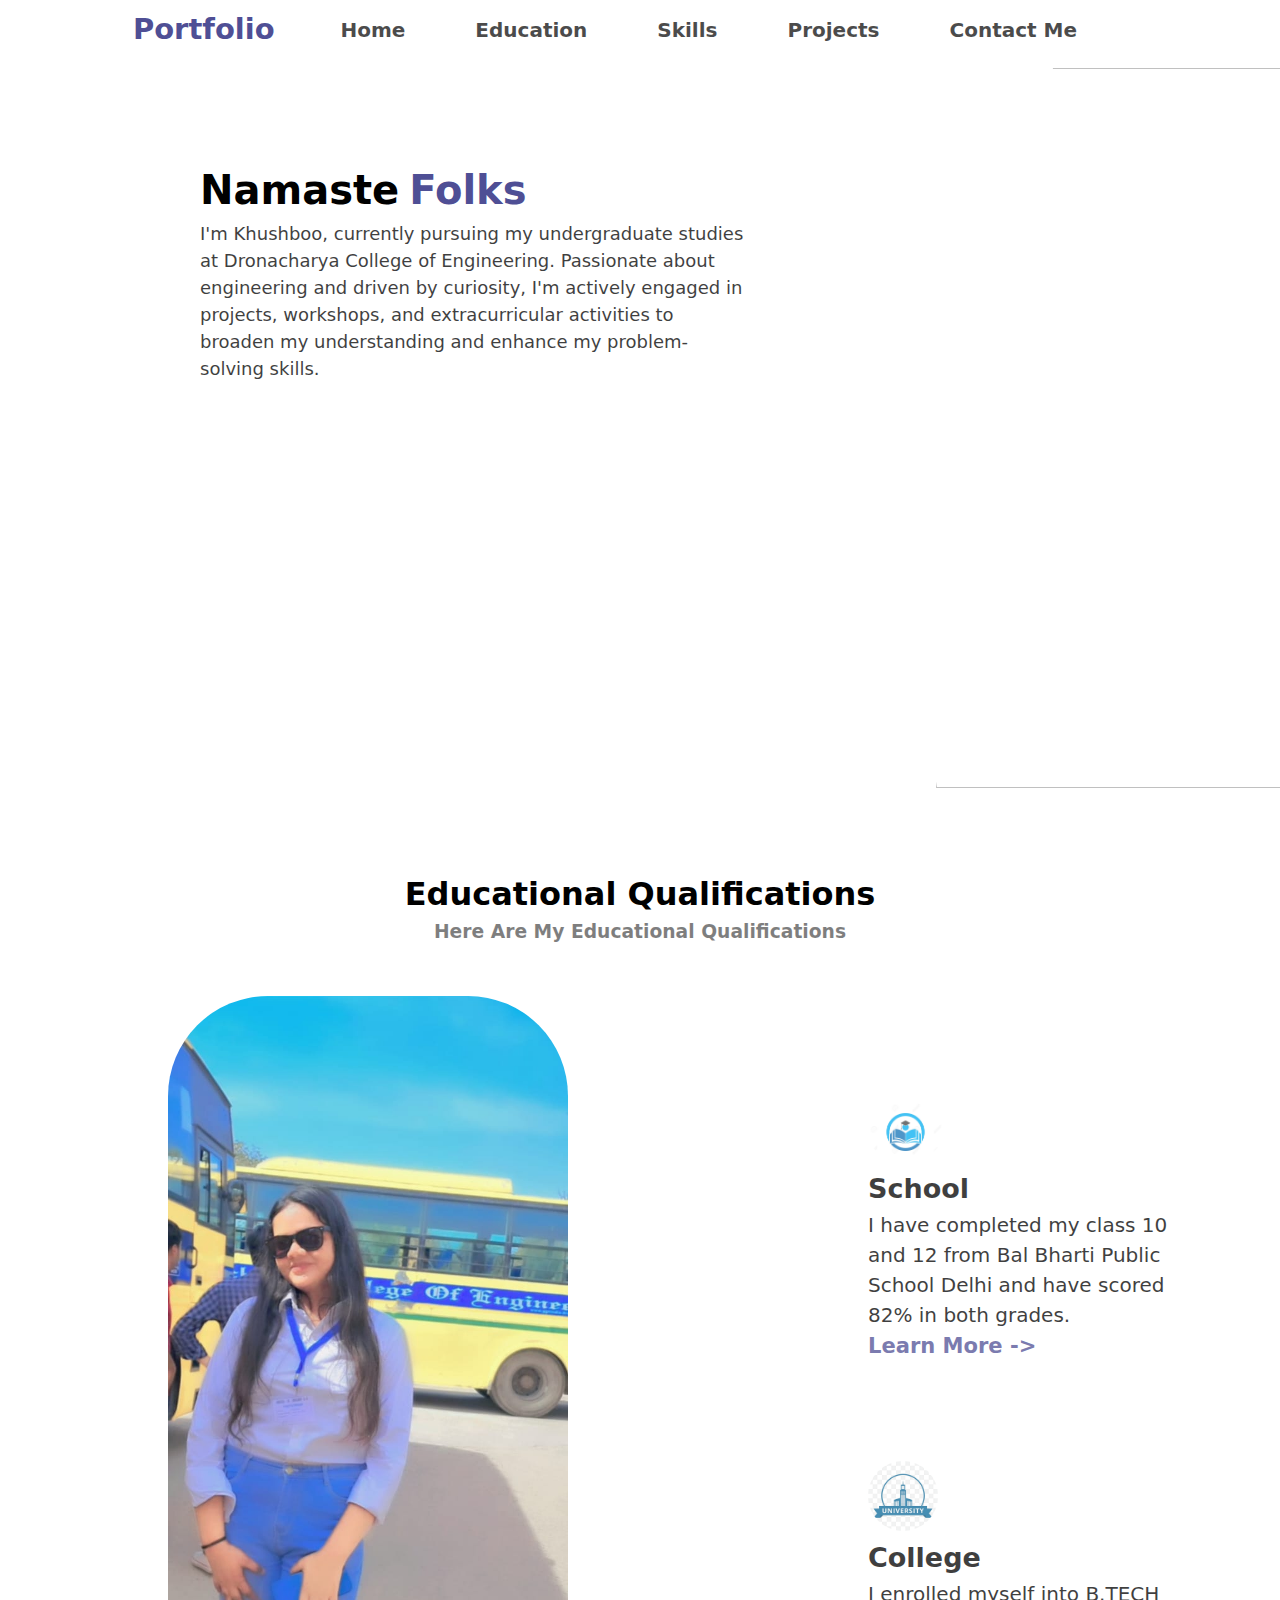
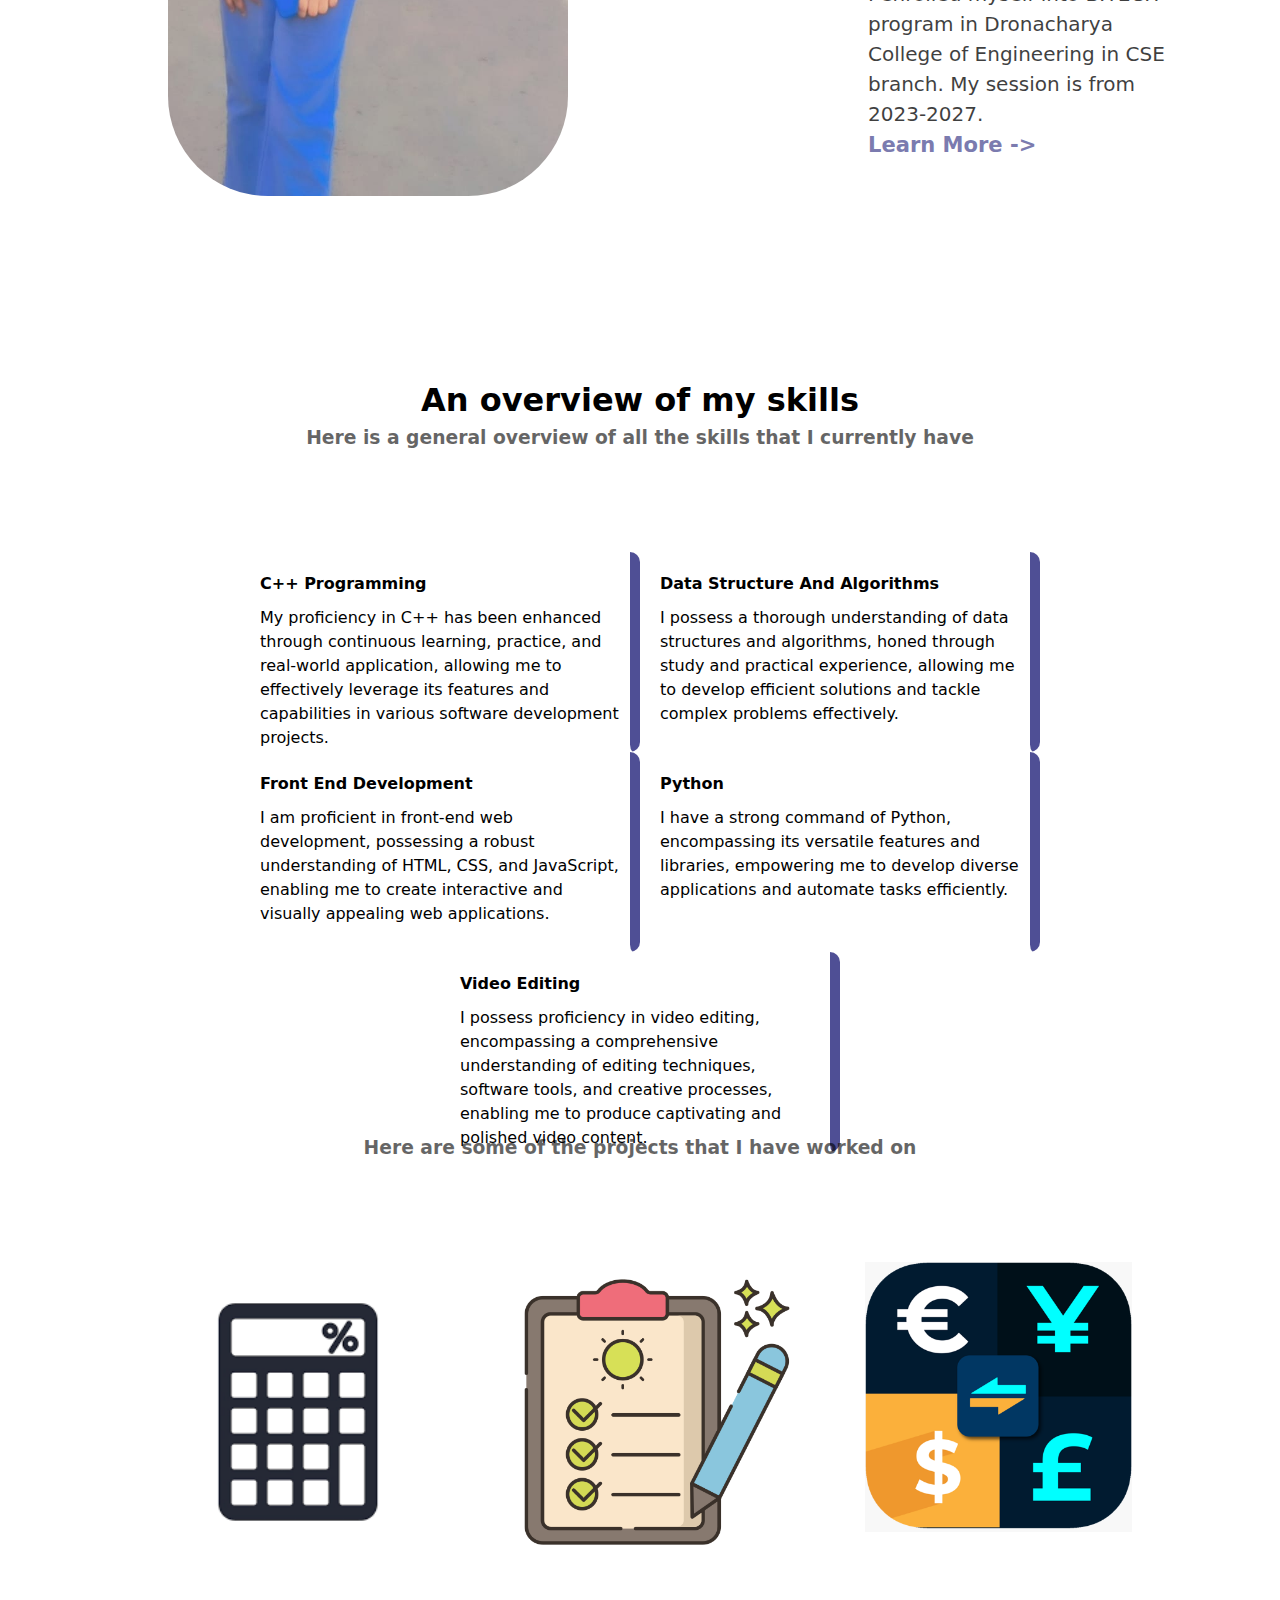
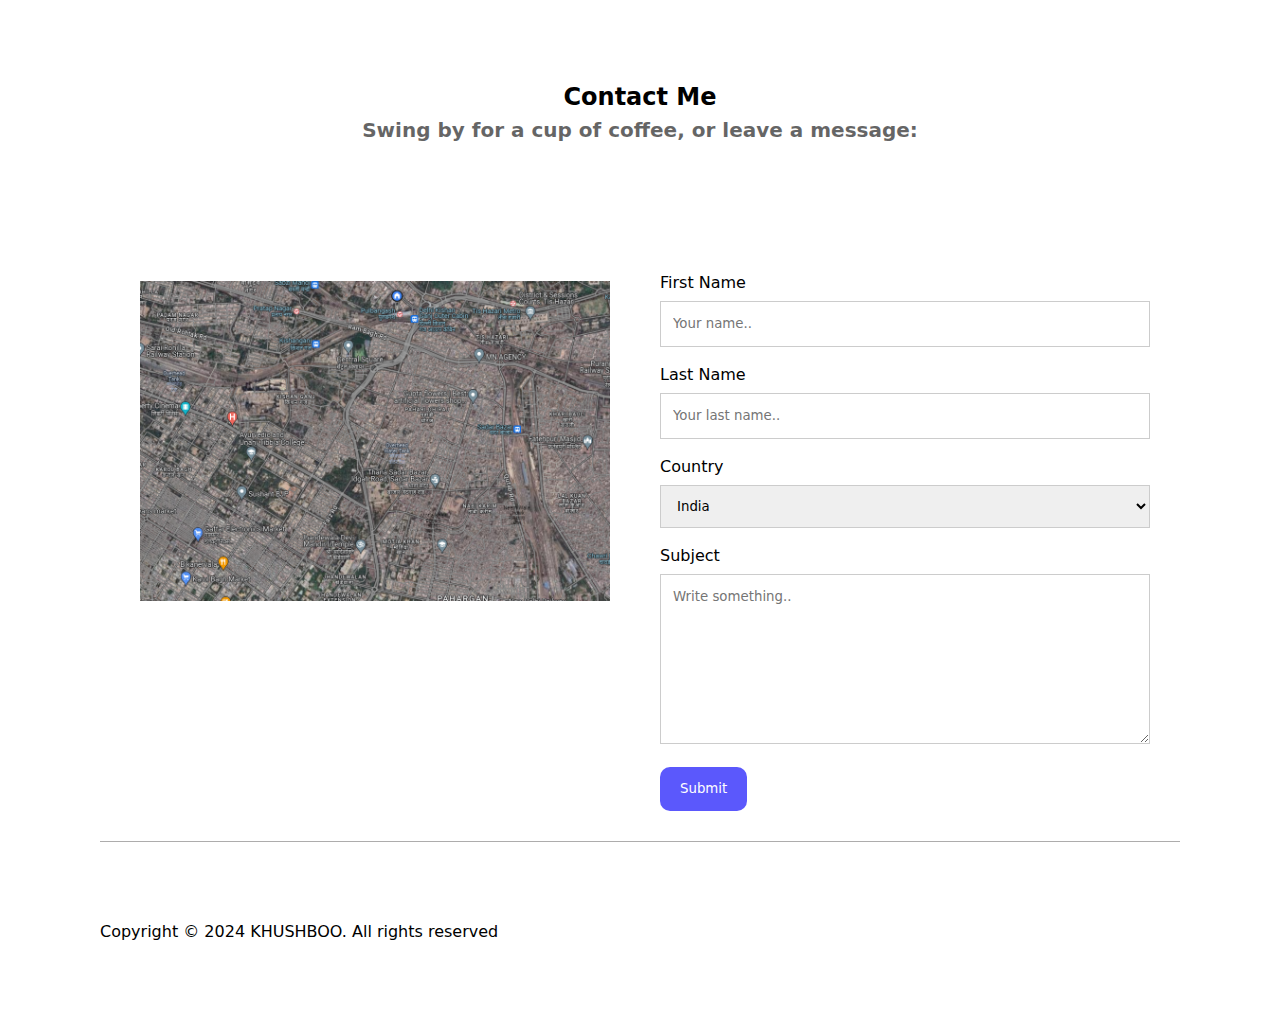
==== index.html @ 0c8af0f6 "Add files via upload" ====
<!DOCTYPE html>
<html lang="en">
  <head>
    <meta charset="UTF-8" />
    <meta name="viewport" content="width=device-width, initial-scale=1.0" />
    <title>My Portfolio</title>
    <link rel="stylesheet" href="style.css" />
    <link rel="stylesheet" href="https://cdnjs.cloudflare.com/ajax/libs/font-awesome/6.5.1/css/all.min.css" integrity="sha512-DTOQO9RWCH3ppGqcWaEA1BIZOC6xxalwEsw9c2QQeAIftl+Vegovlnee1c9QX4TctnWMn13TZye+giMm8e2LwA==" crossorigin="anonymous" referrerpolicy="no-referrer" />
  </head>
  <body>
    <div class="navbar">
      <header>
        <nav>
          <h1 class="heading">Portfolio
          </h1>
          <ul>
            <li><a href="#home">Home</a></li>
            <li><a href="#educational-qualifications">Education</a></li>
            <li><a href="#skill-tab">Skills</a></li>
            <li><a href="#projects">Projects</a></li>
            <li><a href="#contact-me">Contact Me</a></li>
          </ul>
        </nav>
      </header>
    </div>

    <div class="home" id="home">
      <div class="name">
        <div class="intro">
          <h1>Namaste<span class="name2">Folks</span></h1>
          <p style="font-size: 18px; opacity: 0.75">
            I'm Khushboo, currently pursuing my undergraduate studies at
            Dronacharya College of Engineering. Passionate about engineering and
            driven by curiosity, I'm actively engaged in projects, workshops,
            and extracurricular activities to broaden my understanding and
            enhance my problem-solving skills.
          </p>
        </div>
      </div>
      <img
        src="https://img.freepik.com/free-photo/sunlight-shining-single-mountain-top-sunset-with-dark-cloudy-sky_181624-377.jpg?size=626&ext=jpg&ga=GA1.1.1700460183.1708560000&semt=ais"
        style="
          height: 80vh;
         width: 100vh;
        position: absolute;
        left: 104vh;
        top: 68px;
        clip-path: polygon(13% 0, 100% 0%, 100% 100%, 0% 100%);
        "
      />
    </div>
    <div class="educational-qualifications" id="educational-qualifications">
      <h1 style="text-align: center;">Educational Qualifications</h1>
      <h3 style="opacity: 0.5; text-align: center; padding-bottom: 50px; ">Here Are My Educational Qualifications</h3>
      <div class="education">
        <img
          src="WhatsApp Image 2024-04-19 at 13.27.29_b058b8bf.jpg"
          style="height: 800px; border: none; border-radius: 100px"
        />
        <div class="education-div" style="padding-left: 300px">
          <div class="education-tabs">
            <img src="school.jpg" style="height: 60px; border-radius: 50%" />
            <h2>School</h2>
            <p style="font-size: 20px">
              I have completed my class 10 and 12 from Bal Bharti Public
              School Delhi and have scored 82% in both grades.
            </p>
            <h3>
              <a
                href="https://msmsdelhi.in/msms/index.php" target="#"
                >Learn More -></a
              >
            </h3>
          </div>
          <div class="education-tabs" >
            <img src="college.png" style="height: 70px; border-radius: 50%" />
            <h2>College</h2>
            <p style="font-size: 20px">
              I enrolled myself into B.TECH program in Dronacharya College of
              Engineering in CSE branch. My session is from 2023-2027.
            </p>
            <h3>
              <a
                href="https://ggnindia.dronacharya.info/" target="#"
                >Learn More -></a
              >
            </h3>
          </div>
        </div>
      </div>
    </div>

    <div class="skill-tab" id="skill-tab">
      <div class="skill-heading" style="text-align: center; padding-top: 70px">
        <h1>An overview of my skills</h1>
        <h3 style="opacity: 0.6">
          Here is a general overview of all the skills that I currently have
        </h3>
      </div>
      <div class="row">
        <div class="card">
          <h4>C++ Programming</h4>
          <p>
            My proficiency in C++ has been enhanced through continuous learning, practice, and real-world application, allowing me to effectively leverage its features and capabilities in various software development projects.
          </p>
        </div>

        <div class="card">
          <h4>Data Structure And Algorithms</h4>
          <p>
            I possess a thorough understanding of data structures and algorithms, honed through study and practical experience, allowing me to develop efficient solutions and tackle complex problems effectively.
          </p>
        </div>

        <div class="card">
          <h4>Front End Development</h4>
          <p>
            I am proficient in front-end web development, possessing a robust understanding of HTML, CSS, and JavaScript, enabling me to create interactive and visually appealing web applications.
          </p>
        </div>

        <div class="card">
          <h4>Python</h4>
          <p>
            I have a strong command of Python, encompassing its versatile features and libraries, empowering me to develop diverse applications and automate tasks efficiently.
          </p>
        </div>

        <div class="card">
          <h4>Video Editing</h4>
          <p>
            I possess proficiency in video editing, encompassing a comprehensive understanding of editing techniques, software tools, and creative processes, enabling me to produce captivating and polished video content.
          </p>
        </div>
      </div>
    </div>

    <div class="projects" id="projects">
      <div class="project-heading">
        <h1>Projects</h1>
        <h3 style="opacity: 0.6">
          Here are some of the projects that I have worked on
        </h3>
      </div>
      <div class="projects-div">
        <a href="calculator.html" target="#"><img src="calculator.png" /></a>
        <a href="todo.html" target="#"><img src="todo.png" /></a>
        <a href="weather.html" target="#"><img src="1200x630wa.png" style="height : 270px"/></a>
    </div>

    <div class="contact-me" id="contact-me" >
      <div style="text-align:center; ">
        <h2>Contact Me</h2>
        <p style="opacity: 0.6; font-size: 20px; font-weight: bold;">Swing by for a cup of coffee, or leave a message:</p>
      </div>
      <div class="row">
        <div class="column">
          <img src="map2.png" style="width:100%">
        </div>
        <div class="column">
          <form action="/action_page.php">
            <label for="fname">First Name</label>
            <input type="text" id="fname" name="firstname" placeholder="Your name..">
            <label for="lname">Last Name</label>
            <input type="text" id="lname" name="lastname" placeholder="Your last name..">
            <label for="country">Country</label>
            <select id="country" name="country">
              <option value="india">India</option>
              <option value="canada">Canada</option>
              <option value="usa">USA</option>
            </select>
            <label for="subject">Subject</label>
            <textarea id="subject" name="subject" placeholder="Write something.." style="height:170px"></textarea>
            <input type="submit" value="Submit">
          </form>
        </div>
      </div>
    </div>

    <footer style="border-top: 0.25px solid rgb(173, 172, 172);">
      <div class="footer" style="height: 20vh; background-color: rgb(255, 255, 255); display: flex; align-items: center; justify-content: space-between; ">
        <div class="contact-details">
          <p>
            Copyright &copy; 2024 KHUSHBOO. All rights reserved
          </p>
        </div> 
        <div class="social-icons"  >
          <a href="https://www.linkedin.com/in/lakshay-jain-a48979289/" target="#"><i class="fa-brands fa-linkedin-in"></i></a>
          <a href="https://www.instagram.com/laxay_jain/"target="#"><i class="fab fa-instagram"></i></a>
          <a href="https://twitter.com/Kirayagami34"target="#"><i class="fab fa-twitter"></i></a>
        </div>
      </div>

    </footer>
    <script src="app.js"></script>
  </body>
</html>
---- style.css ----
*{
    margin: 0;
    padding: 0;
    font-family: ui-sans-serif,system-ui,-apple-system,BlinkMacSystemFont,"Segoe UI",Roboto,"Helvetica Neue",Arial,"Noto Sans",sans-serif,"Apple Color Emoji","Segoe UI Emoji","Segoe UI Symbol","Noto Color Emoji";
    line-height: 1.5;
    box-sizing: border-box;
}

header{
    background-color: rgb(255, 255, 255);
    height: 60px;
}

body{
    padding: 0px 100px 0px 100px;
}
nav{
    height: 60px;
    display: flex;
    justify-content: space-around;
    align-items: center;
}

.heading{
  font-size: 29px; 
  color: rgb(79, 79, 149); 
  transition: 0.25s; 
  cursor: pointer;
}
.heading:hover{
  scale: 110%;
}

ul{
    display: flex;
    list-style: none;
    font-size: 20px;
}

ul a {
    text-decoration: none;
    color: black;
    opacity: 0.70;
    font-weight: bold;
    transition: 0.25s;
}

ul a:hover{
    color: rgb(52, 52, 97);
}

li{
    margin: 0px 70px 0px 0px;
}


.name{
    height: 70vh;
    background-color: rgb(255, 255, 255);
}

.intro{
    padding: 100px;
    width: 749px;
}

.intro h1{
    font-size: 40px
}

.name .name2{
    color: rgb(79, 79, 149);
    margin-left: 10px;
}

.home{
    display: flex;
    height: 90vh;
}

/* .home img{
    height: 500px;
    border: none;
    border-radius: 100px;
    padding-top: 47px;
    padding-left: 254px;
} */

.education{
    display: flex;
    height: 90vh;
    /* border: 10px solid black; */
    padding: 0px 0px 0px 68px;
}

.education-div{
    width: 830 px;
    position: relative;
    top: 106px;
    bottom: 106px;
}

.education-tabs{
    padding-bottom: 100px;
    font-size: 18px; 
    opacity: 0.75;
}

.skill-tab{
    height: 90vh;
    padding-top: 100px;
}

.card {
    border-radius: 10px;
    filter: drop-shadow(0 5px 10px 0 #ffffff);
    width: 400px;
    height: 200px;
    background-color: #ffffff;
    padding: 20px;
    position: relative;
    z-index: 0;
    overflow: hidden;
    transition: 0.6s ease-in;
  }
  
  .card::before {
    content: "";
    position: absolute;
    z-index: -1;
    top: -15px;
    right: -15px;
    background: rgb(79, 79, 149);
    height:220px;
    width: 25px;
    border-radius: 32px;
    transform: scale(1);
    transform-origin: 50% 50%;
    transition: transform 0.25s ease-out;
  }
  
  .card:hover::before{
      transition-delay:0.2s ;
  
    transform: scale(40);
  }
  
  .card:hover{
      color: #ffffff;
  
  }
  
  .card p{
      padding: 10px 0;
  }

.row{
    display: flex;
    flex-wrap: wrap;
    justify-content: center;
    padding-top: 100px;
}

.projects{
    height: 70vh;
    background-color: rgb(255, 255, 255);
    padding-top: 70px;
}

.projects-div{
    display: flex;
    flex-wrap: wrap;
    justify-content: space-evenly;
    padding-top: 100px;
    padding-bottom: 100px;
}

.projects-div img{
    padding: 0px 10px 0px 10px;
    height: 300px;
    transition: 0.5s;
}

.projects-div img:hover{
    scale: 105%;
}

.project-heading{
    text-align: center;
}

input[type=text], select, textarea {
    width: 100%;
    padding: 12px;
    border: 1px solid #ccc;
    margin-top: 6px;
    margin-bottom: 16px;
    resize: vertical;
  }
  
  input[type=submit] {
    background-color: #5b58fc;
    color: white;
    padding: 12px 20px;
    border: none;
    cursor: pointer;
    border-radius: 10px;
  }
  
  input[type=submit]:hover {
    background-color: #004fe1;
  }
  
  /* Style the container/contact section */
  .contact-me {
    border-radius: 5px;
    background-color: #ffffff;
    padding: 10px;
  }
  
  /* Create two columns that float next to eachother */
  .column {
    float: left;
    width: 50%;
    margin-top: 6px;
    padding: 20px;
  }

  
  /* Clear floats after the columns */
  .row:after {
    content: "";
    display: table;
    clear: both;
  }
  
  /* Responsive layout - when the screen is less than 600px wide, make the two columns stack on top of each other instead of next to each other */
  @media screen and (max-width: 600px) {
    .column, input[type=submit] {
      width: 100%;
      margin-top: 0;
    }
  }

  .social-icons{
    padding: 0px 50px 0px 0px;
    display: flex;
    align-items: center;
    justify-content: space-between;
    width: 120px;
  }

  .social-icons a{
    text-decoration: none;
    color: rgb(79, 79, 149);
    transition: 0.25s;
    font-weight: light;
  }

  .social-icons a:hover{
    color: rgb(0, 0, 0);
    scale: 120%;
  }

  .column img{
    padding: 10px 10px 10px 10px;
    transition: 0.5s;
  }

  .column img:hover{
    scale: 105%;
  }

  .education-div .education-tabs h3 a{
    text-decoration: none;
    color: rgb(79, 79, 149);
    transition: 0.25s;
    font-weight: light;
  }

  .education-div .education-tabs h3 a:hover{
    color: #004fe1;
  }
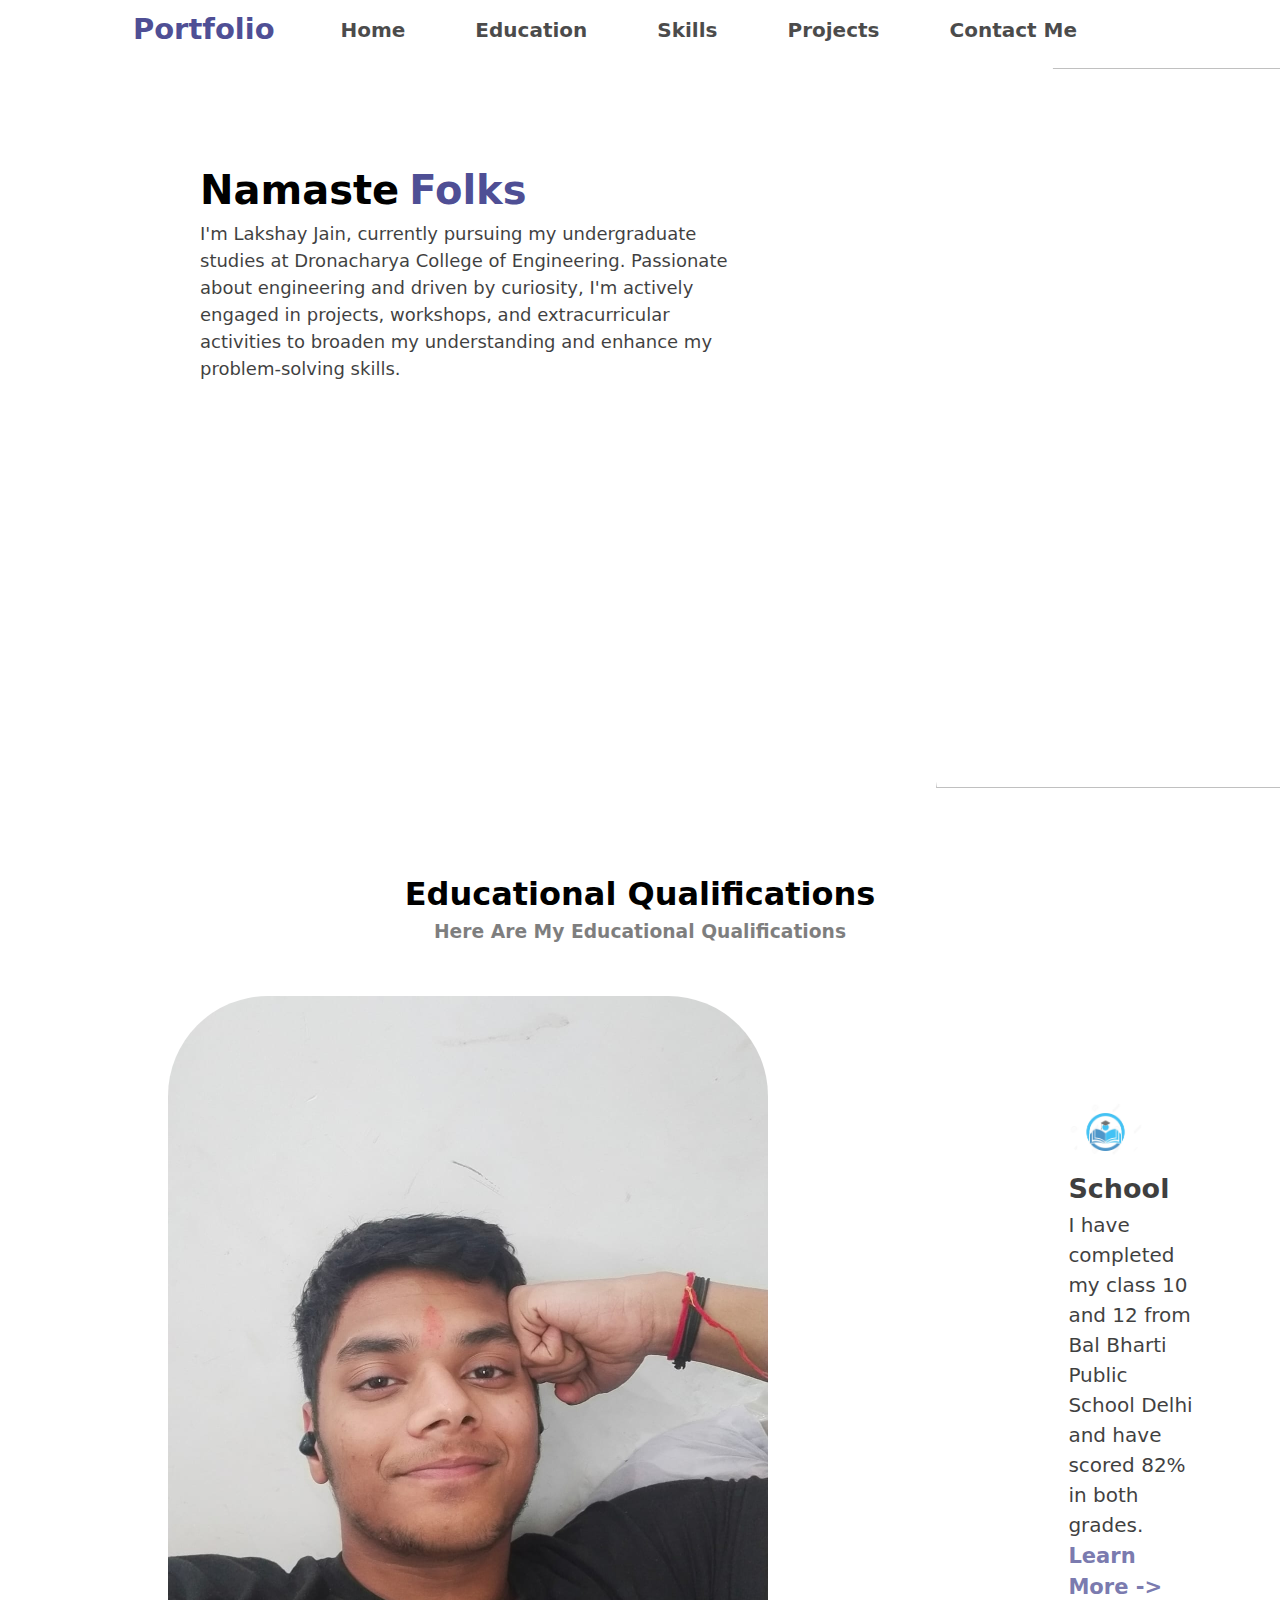
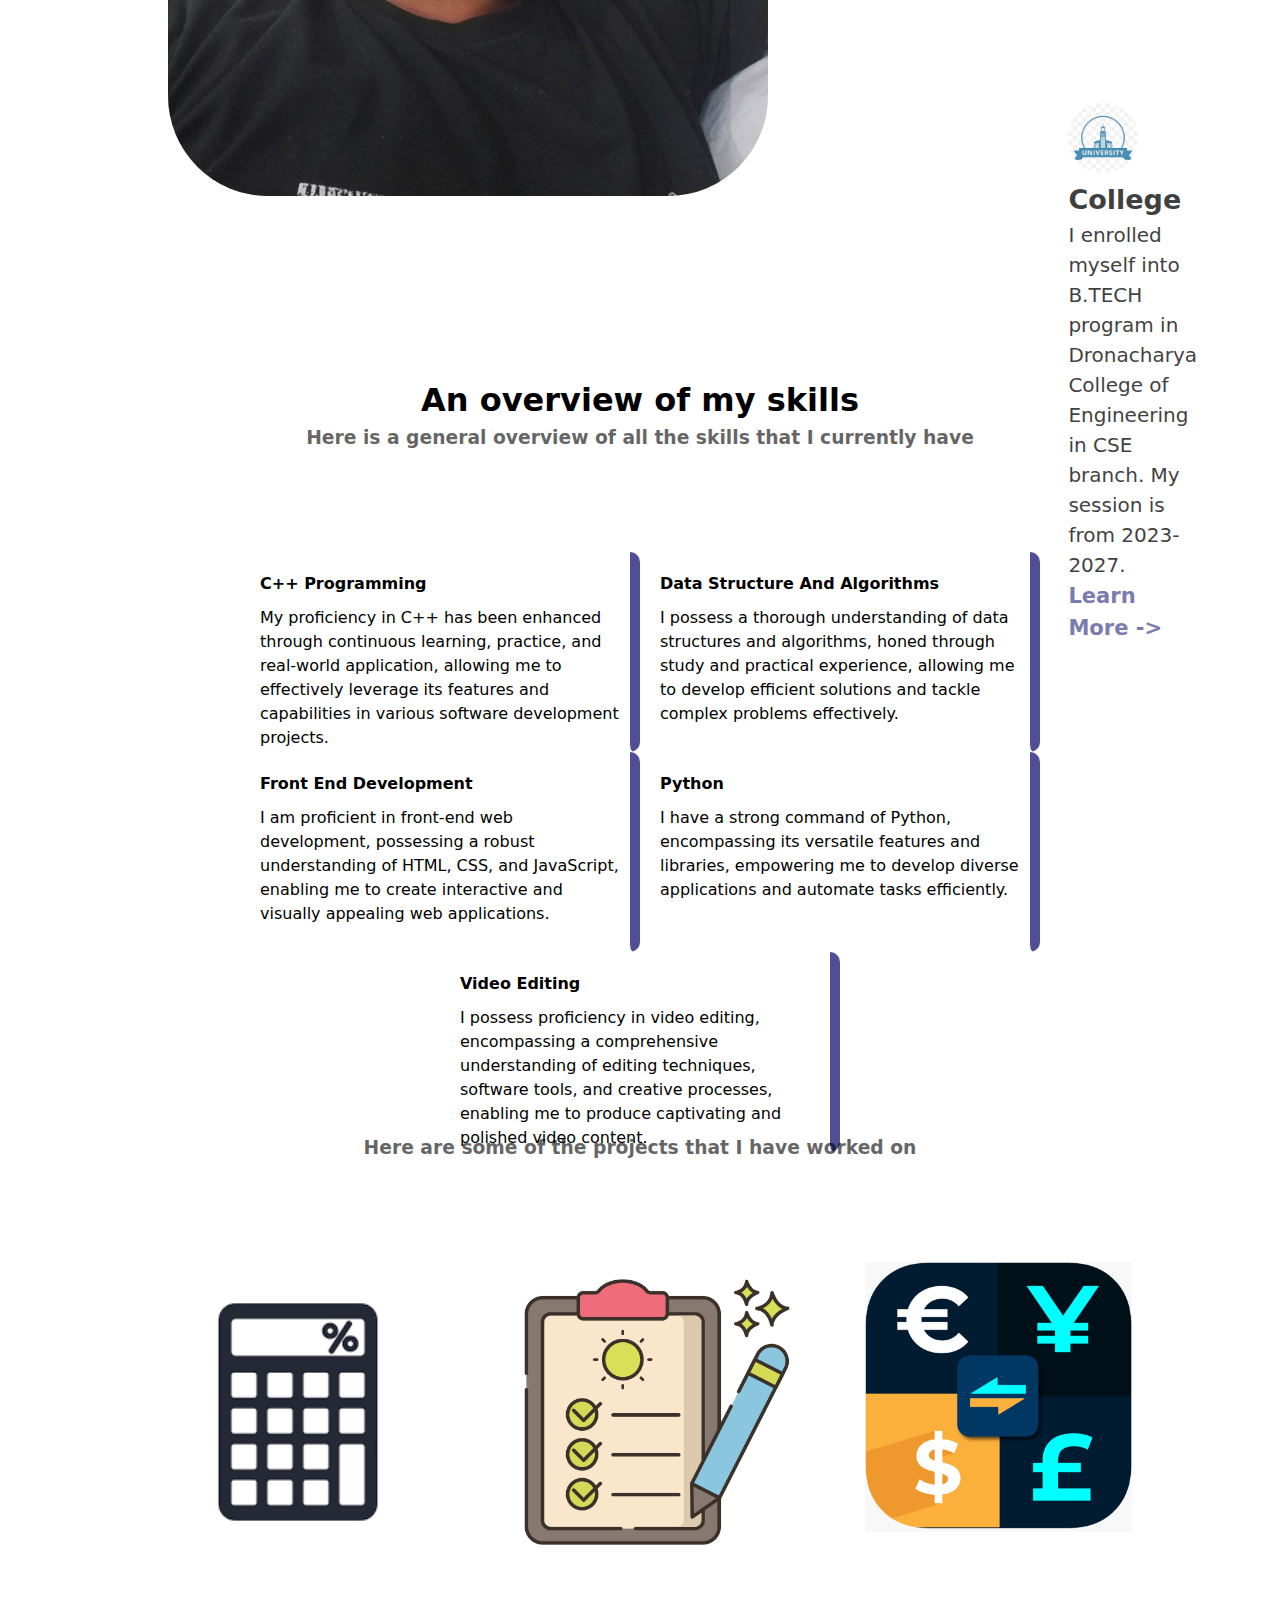
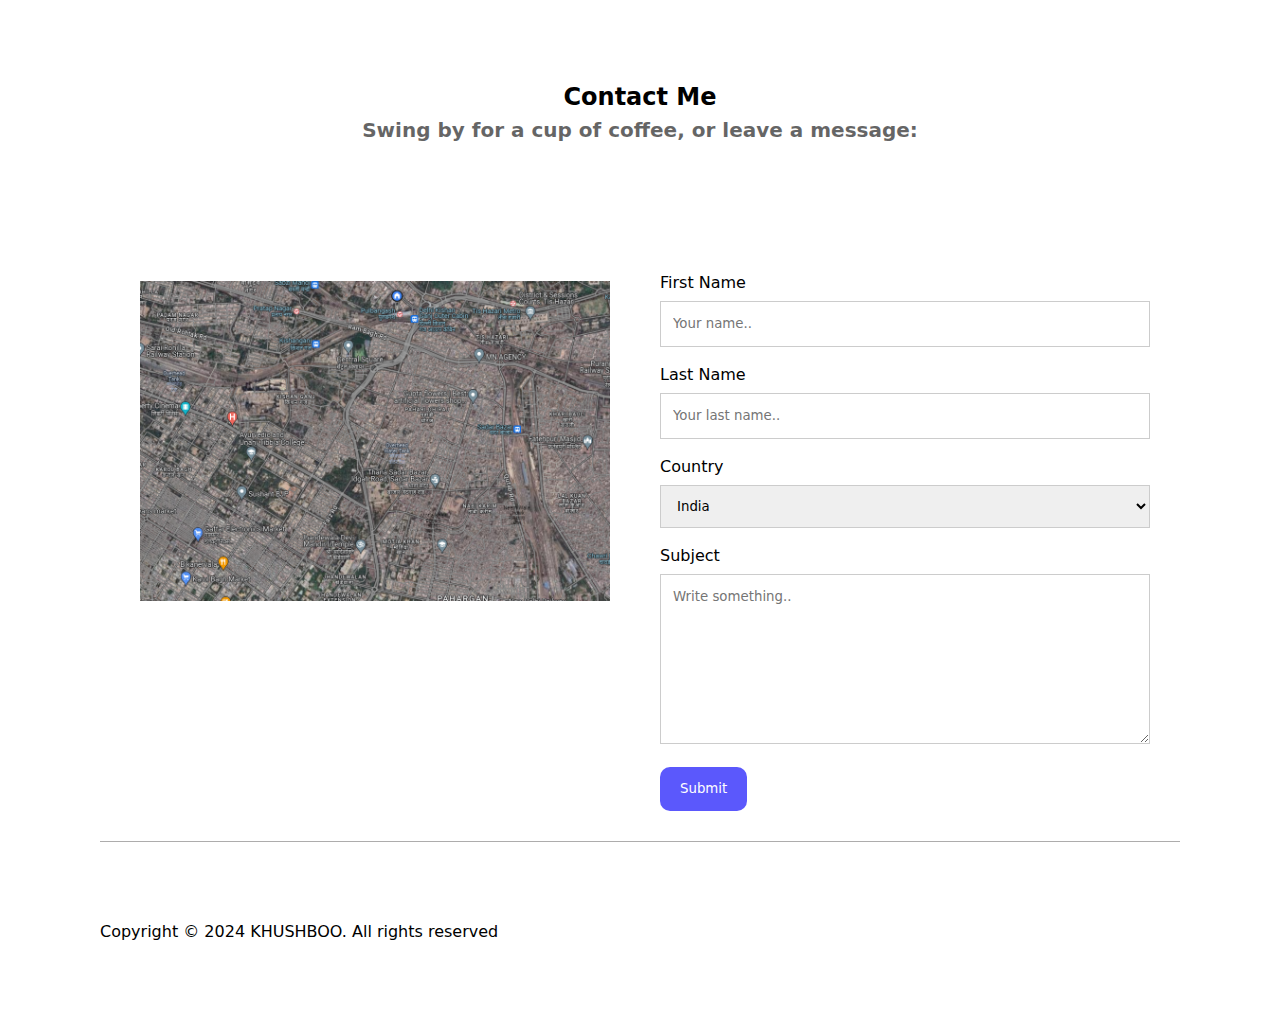
==== commit fe4c547f: "index.html" ====
--- a/index.html
+++ b/index.html
@@ -29,7 +29,7 @@
         <div class="intro">
           <h1>Namaste<span class="name2">Folks</span></h1>
           <p style="font-size: 18px; opacity: 0.75">
-            I'm Khushboo, currently pursuing my undergraduate studies at
+            I'm Lakshay Jain, currently pursuing my undergraduate studies at
             Dronacharya College of Engineering. Passionate about engineering and
             driven by curiosity, I'm actively engaged in projects, workshops,
             and extracurricular activities to broaden my understanding and
@@ -54,7 +54,7 @@
       <h3 style="opacity: 0.5; text-align: center; padding-bottom: 50px; ">Here Are My Educational Qualifications</h3>
       <div class="education">
         <img
-          src="WhatsApp Image 2024-04-19 at 13.27.29_b058b8bf.jpg"
+          src="WhatsApp Image 2024-02-08 at 21.14.31_4cff3eca.jpg"
           style="height: 800px; border: none; border-radius: 100px"
         />
         <div class="education-div" style="padding-left: 300px">
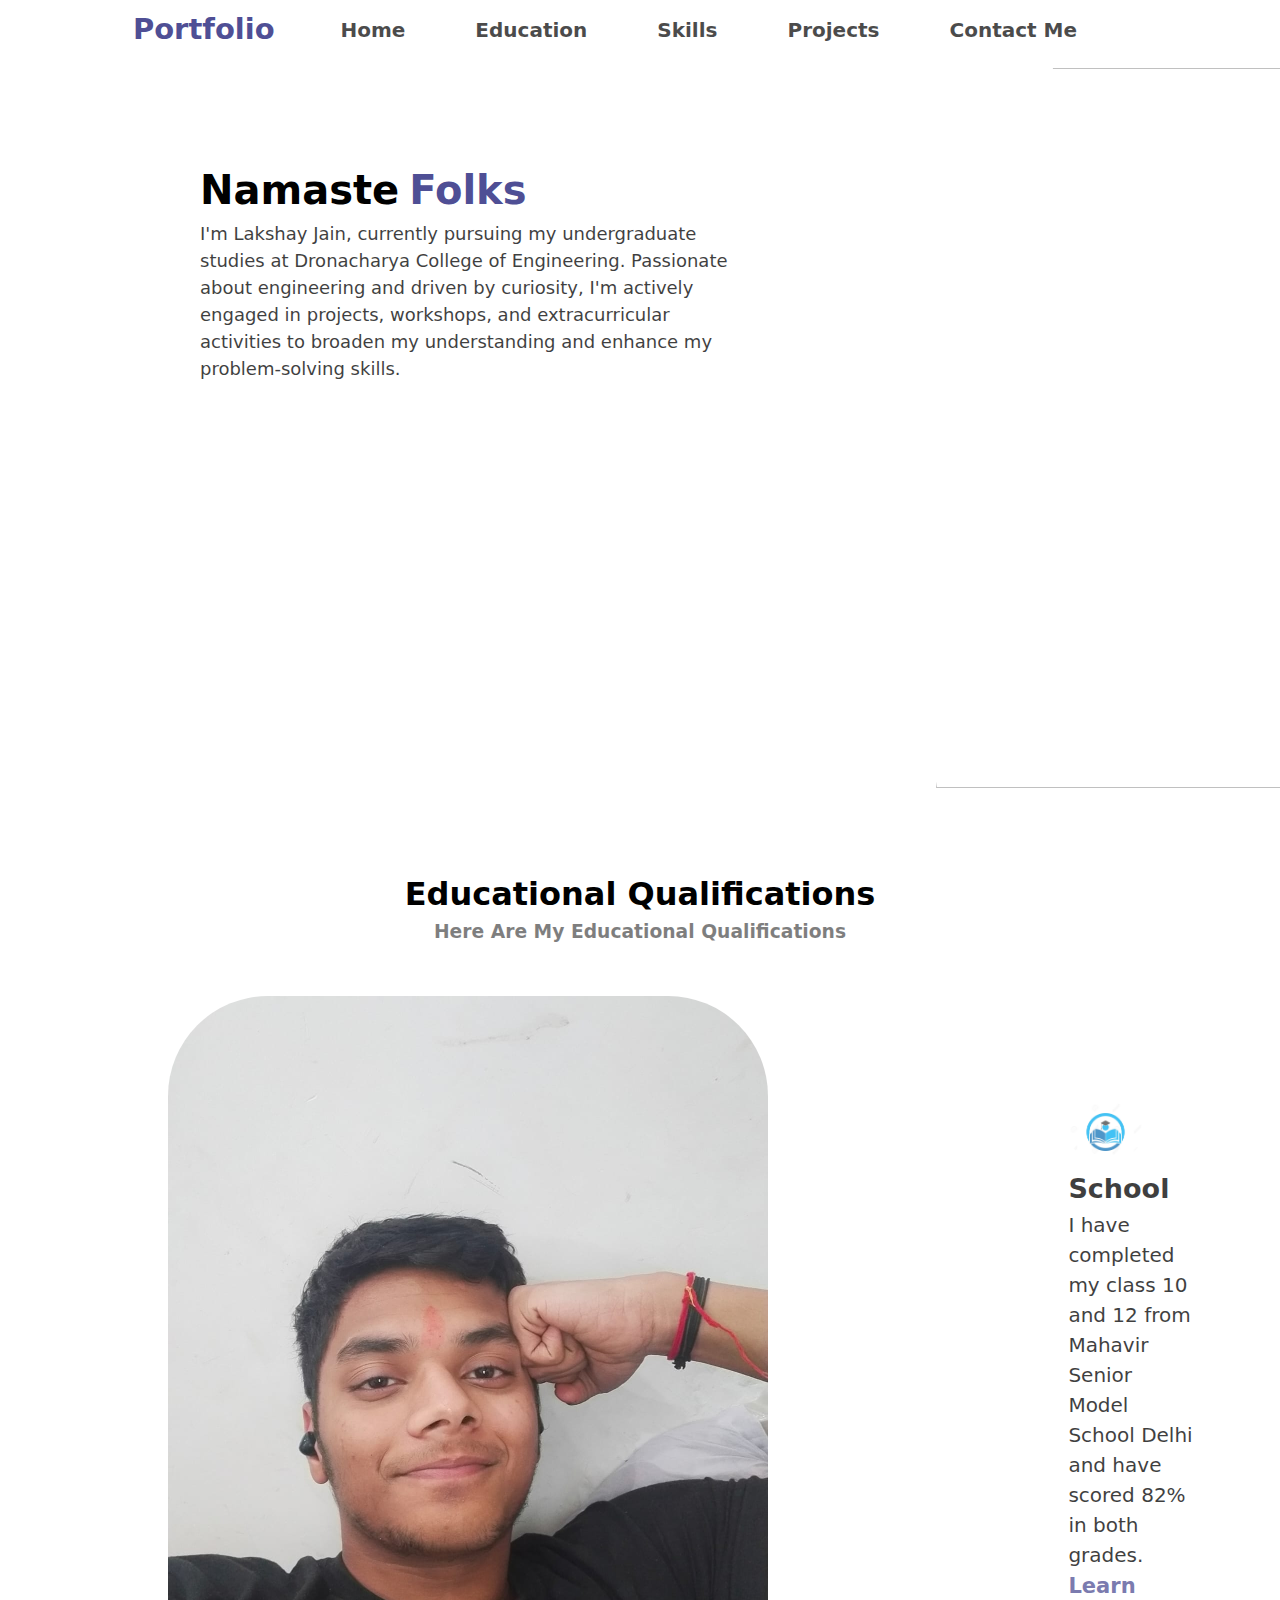
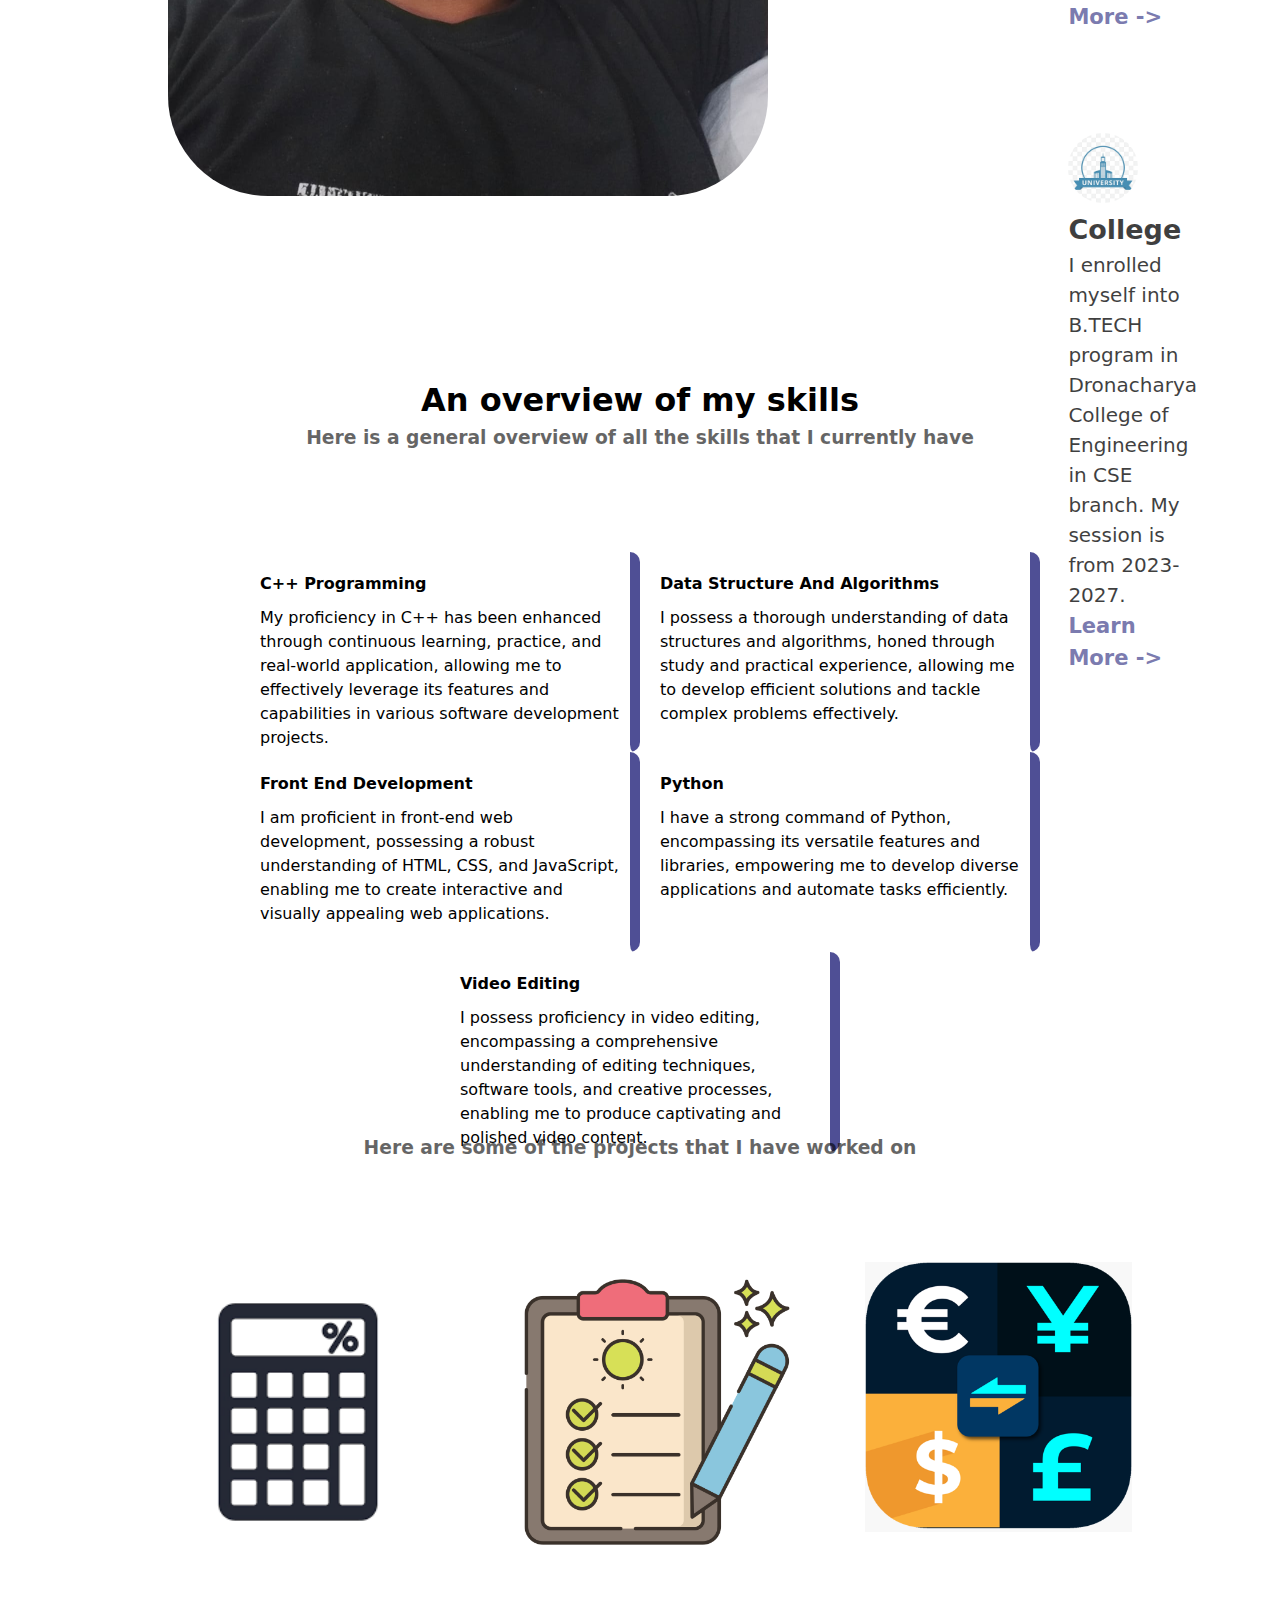
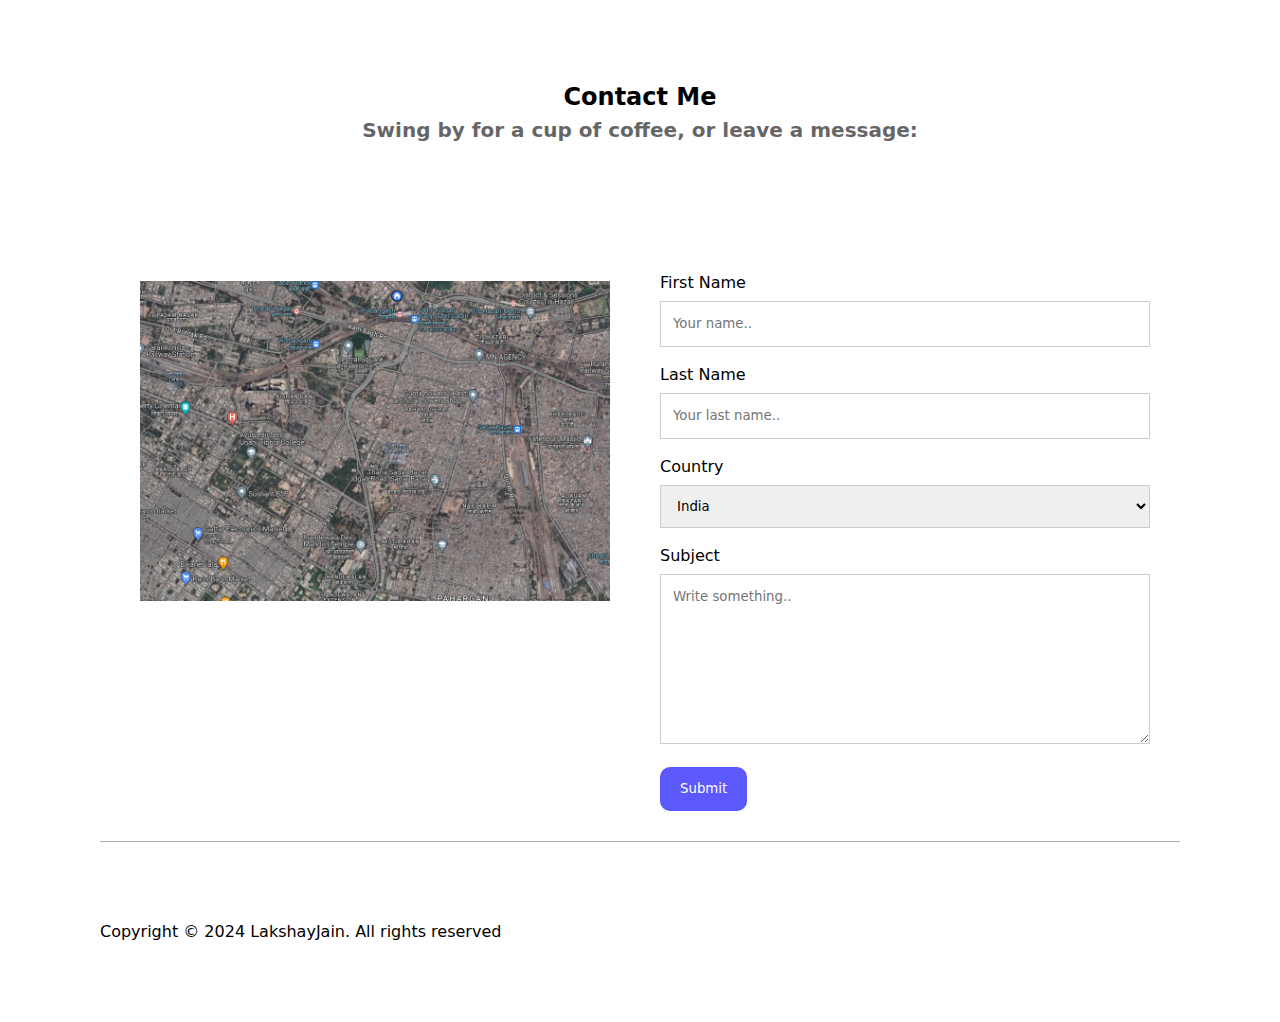
==== commit 7814253b: "Update index.html" ====
--- a/index.html
+++ b/index.html
@@ -62,8 +62,8 @@
             <img src="school.jpg" style="height: 60px; border-radius: 50%" />
             <h2>School</h2>
             <p style="font-size: 20px">
-              I have completed my class 10 and 12 from Bal Bharti Public
-              School Delhi and have scored 82% in both grades.
+              I have completed my class 10 and 12 from Mahavir Senior Model School
+              Delhi and have scored 82% in both grades.
             </p>
             <h3>
               <a
@@ -181,7 +181,7 @@
       <div class="footer" style="height: 20vh; background-color: rgb(255, 255, 255); display: flex; align-items: center; justify-content: space-between; ">
         <div class="contact-details">
           <p>
-            Copyright &copy; 2024 KHUSHBOO. All rights reserved
+            Copyright &copy; 2024 LakshayJain. All rights reserved
           </p>
         </div> 
         <div class="social-icons"  >
